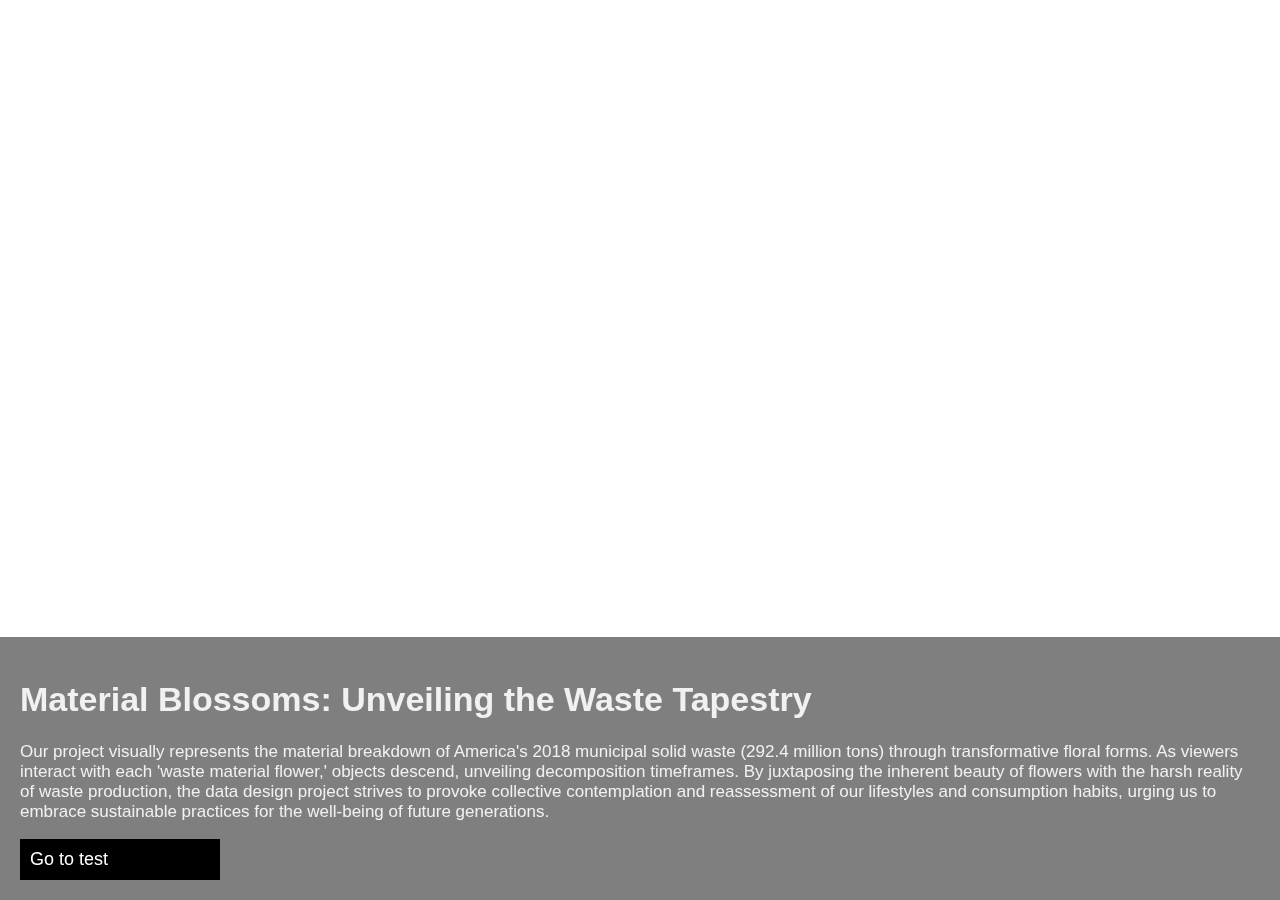
==== index.html @ e3d3fa4c "Add files via upload" ====
<!DOCTYPE html>
<html>
<head>
<meta name="viewport" content="width=device-width, initial-scale=1">
<style>
* {
  box-sizing: border-box;
}

body {
  margin: 0;
  font-family: Arial;
  font-size: 17px;
}

#myVideo {
  position: fixed;
  right: 0;
  bottom: 0;
  min-width: 100%; 
  min-height: 100%;
}

.content {
  position: fixed;
  bottom: 0;
  background: rgba(0, 0, 0, 0.5);
  color: #f1f1f1;
  width: 100%;
  padding: 20px;
}

#myBtn {
  width: 200px;
  font-size: 18px;
  padding: 10px;
  border: none;
  background: #000;
  color: #fff;
  cursor: pointer;
  text-decoration: none; /* This is to remove underline from link */
  display: inline-block; /* This is to keep button-like appearance */
}

#myBtn:hover {
  background: #ddd;
  color: black;
}
</style>
</head>
<body>

<video autoplay muted loop id="myVideo">
  <source src="intro.mp4" type="video/mp4">
  Your browser does not support HTML5 video.
</video>

<div class="content">
  <h1>Material Blossoms: Unveiling the Waste Tapestry</h1>
  <p>Our project visually represents the material breakdown of America's 2018 municipal solid waste (292.4 million tons) through transformative floral forms. As viewers interact with each 'waste material flower,' objects descend, unveiling decomposition timeframes. By juxtaposing the inherent beauty of flowers with the harsh reality of waste production, the data design project strives to provoke collective contemplation and reassessment of our lifestyles and consumption habits, urging us to embrace sustainable practices for the well-being of future generations.</p>
  <a id="myBtn" href="test.html">Go to test</a>
</div>

<script>
var video = document.getElementById("myVideo");

// There is no need for the previous JavaScript code as it was related to the button's play/pause functionality
</script>

</body>
</html>
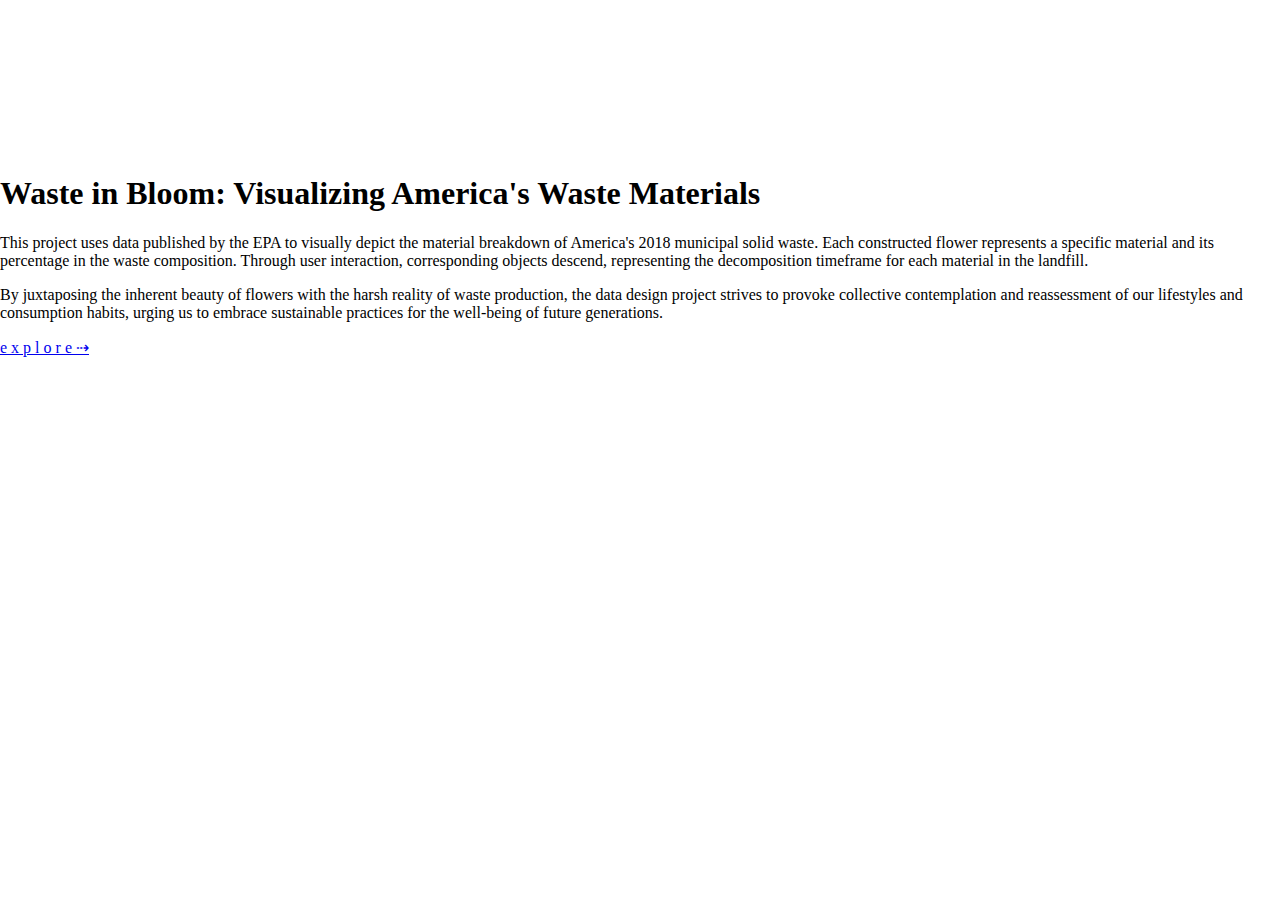
==== commit 66d3d4f7: "index.html" ====
--- a/index.html
+++ b/index.html
@@ -2,51 +2,8 @@
 <html>
 <head>
 <meta name="viewport" content="width=device-width, initial-scale=1">
-<style>
-* {
-  box-sizing: border-box;
-}
-
-body {
-  margin: 0;
-  font-family: Arial;
-  font-size: 17px;
-}
-
-#myVideo {
-  position: fixed;
-  right: 0;
-  bottom: 0;
-  min-width: 100%; 
-  min-height: 100%;
-}
-
-.content {
-  position: fixed;
-  bottom: 0;
-  background: rgba(0, 0, 0, 0.5);
-  color: #f1f1f1;
-  width: 100%;
-  padding: 20px;
-}
-
-#myBtn {
-  width: 200px;
-  font-size: 18px;
-  padding: 10px;
-  border: none;
-  background: #000;
-  color: #fff;
-  cursor: pointer;
-  text-decoration: none; /* This is to remove underline from link */
-  display: inline-block; /* This is to keep button-like appearance */
-}
-
-#myBtn:hover {
-  background: #ddd;
-  color: black;
-}
-</style>
+<link href="https://fonts.googleapis.com/css2?family=Poppins:wght@400;500;700&display=swap" rel="stylesheet">
+<link rel="stylesheet" href="style.css">  
 </head>
 <body>
 
@@ -56,10 +13,20 @@
 </video>
 
 <div class="content">
-  <h1>Material Blossoms: Unveiling the Waste Tapestry</h1>
-  <p>Our project visually represents the material breakdown of America's 2018 municipal solid waste (292.4 million tons) through transformative floral forms. As viewers interact with each 'waste material flower,' objects descend, unveiling decomposition timeframes. By juxtaposing the inherent beauty of flowers with the harsh reality of waste production, the data design project strives to provoke collective contemplation and reassessment of our lifestyles and consumption habits, urging us to embrace sustainable practices for the well-being of future generations.</p>
-  <a id="myBtn" href="test.html">Go to test</a>
+  <h1>Waste in Bloom: Visualizing America's Waste Materials</h1>
+  <div class="columns">
+    <div class="column left">
+      <p>This project uses data published by the EPA to visually depict the material breakdown of America's 2018 municipal solid waste. Each constructed flower represents a specific material and its percentage in the waste composition. Through user interaction, corresponding objects descend, representing the decomposition timeframe for each material in the landfill.</p>
+	<p>By juxtaposing the inherent beauty of flowers with the harsh reality of waste production, the data design project strives to provoke collective contemplation and reassessment of our lifestyles and consumption habits, urging us to embrace sustainable practices for the well-being of future generations.</p>
+    </div>
+    <div class="column right">
+        <a id="myBtn" href="test.html">e x p l o r e &#8674;</a></div>
+    </div>
+  </div>
+
+
 </div>
+
 
 <script>
 var video = document.getElementById("myVideo");
--- a/style.css
+++ b/style.css
@@ -0,0 +1,4 @@
+@charset "UTF-8";
+/* CSS Document */
+
+body{margin:0;overflow:hidden}
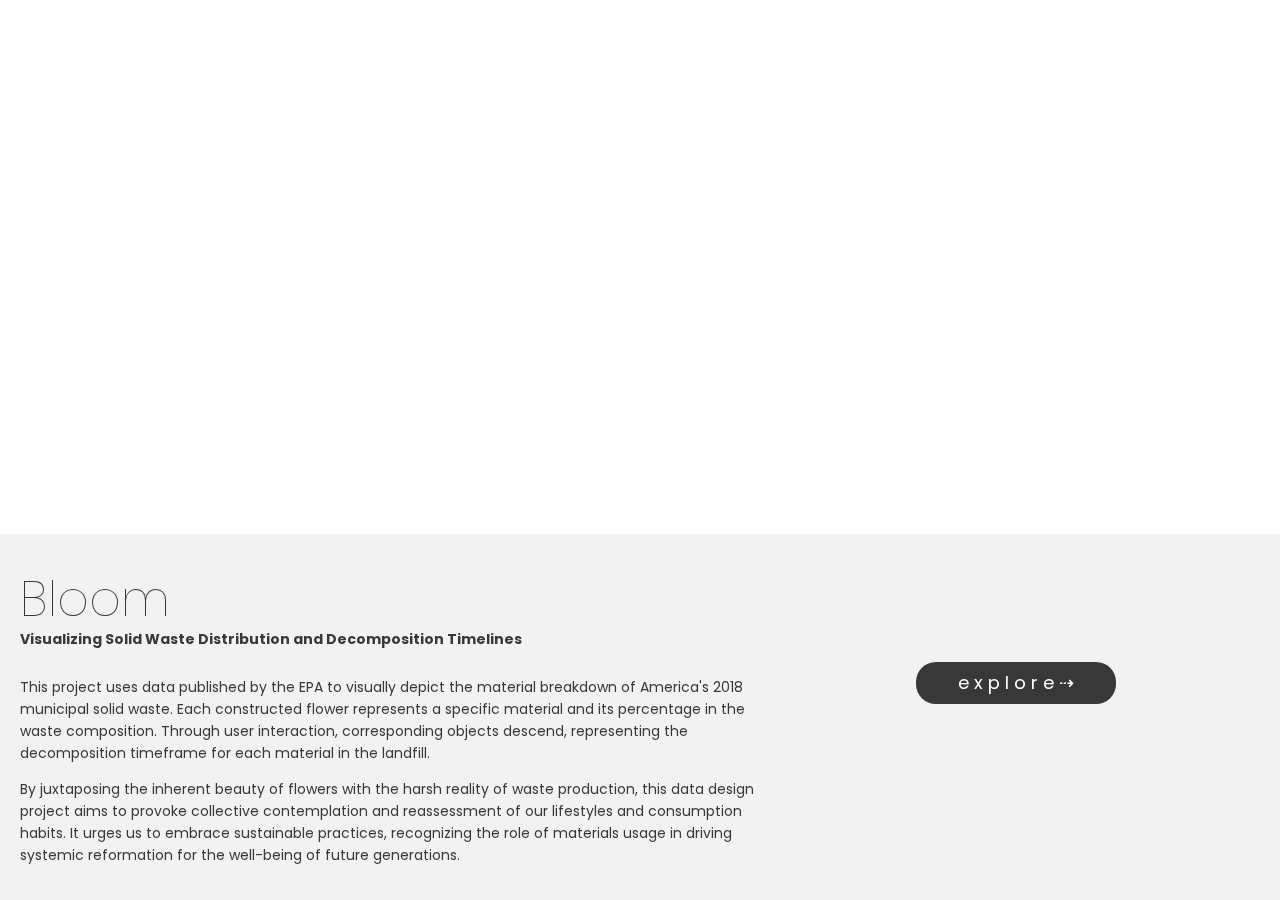
==== commit bf5ea8ad: "index.html" ====
--- a/index.html
+++ b/index.html
@@ -2,7 +2,9 @@
 <html>
 <head>
 <meta name="viewport" content="width=device-width, initial-scale=1">
-<link href="https://fonts.googleapis.com/css2?family=Poppins:wght@400;500;700&display=swap" rel="stylesheet">
+<title>Bloom: Visualizing Solid Waste Distribution and Decomposition Timelines</title>
+<meta name = "keywords" content = "solid waste, America waste disposal, decomposition, decompostion timeline, biodegrade, data visualization" />
+<link href="https://fonts.googleapis.com/css2?family=Inconsolata&family=Poppins:wght@100;400;700;900&display=swap" rel="stylesheet">
 <link rel="stylesheet" href="style.css">  
 </head>
 <body>
@@ -13,11 +15,12 @@
 </video>
 
 <div class="content">
-  <h1>Waste in Bloom: Visualizing America's Waste Materials</h1>
+	<h1>Bloom</h1>
+	<h2>Visualizing Solid Waste Distribution and Decomposition Timelines</h2>
   <div class="columns">
     <div class="column left">
       <p>This project uses data published by the EPA to visually depict the material breakdown of America's 2018 municipal solid waste. Each constructed flower represents a specific material and its percentage in the waste composition. Through user interaction, corresponding objects descend, representing the decomposition timeframe for each material in the landfill.</p>
-	<p>By juxtaposing the inherent beauty of flowers with the harsh reality of waste production, the data design project strives to provoke collective contemplation and reassessment of our lifestyles and consumption habits, urging us to embrace sustainable practices for the well-being of future generations.</p>
+	<p>By juxtaposing the inherent beauty of flowers with the harsh reality of waste production, this data design project aims to provoke collective contemplation and reassessment of our lifestyles and consumption habits. It urges us to embrace sustainable practices, recognizing the role of materials usage in driving systemic reformation for the well-being of future generations.</p>
     </div>
     <div class="column right">
         <a id="myBtn" href="test.html">e x p l o r e &#8674;</a></div>
--- a/style.css
+++ b/style.css
@@ -1,4 +1,79 @@
-@charset "UTF-8";
+{
+  box-sizing: border-box;
+}
+
+body {
+  margin: 0;
+  overflow:hidden
+
+}
+
+
+#myVideo {
+  position: fixed;
+  right: 0;
+  bottom: 0;
+  min-width: 100%; 
+  min-height: 100%;
+}
+
+.content {
+  position: fixed;
+  bottom: 0;
+  background: rgba(0, 0, 0, 0.05);
+  font-family: 'Poppins', sans-serif;
+	font-weight: 400;
+  font-size: 14px;
+	line-height: 22px;
+  color: #383838;
+  width: 100%;
+  padding: 20px;
+}
+
+h1 {
+	font-weight: 100;
+	font-family: 'Poppins', sans-serif;
+	font-size: 50px
+}
+h2 {
+	margin-top: -15px;
+	font-weight: 700;
+	font-family: 'Poppins', sans-serif;
+	font-size: 14px
+}
+.columns {
+  display: flex;
+  justify-content: space-between;
+}
+
+.column.left {
+  width: 60%;
+}
+
+.column.right {
+  width: 30%;
+}
+
+
+
+#myBtn {
+  width: 180px;
+  font-size: 18px;
+  padding: 10px;
+  border: none;
+  background: #383838;
+  color: #fff;
+  cursor: pointer;
+	text-align: center;
+  text-decoration: none; /* This is to remove underline from link */
+  display: inline-block; /* This is to keep button-like appearance */
+  border-radius: 20px; /* This makes the corners rounded */
+}
+
+#myBtn:hover {
+  background: #fff;
+  color: black;
+}@charset "UTF-8";
 /* CSS Document */
 
-body{margin:0;overflow:hidden}
+
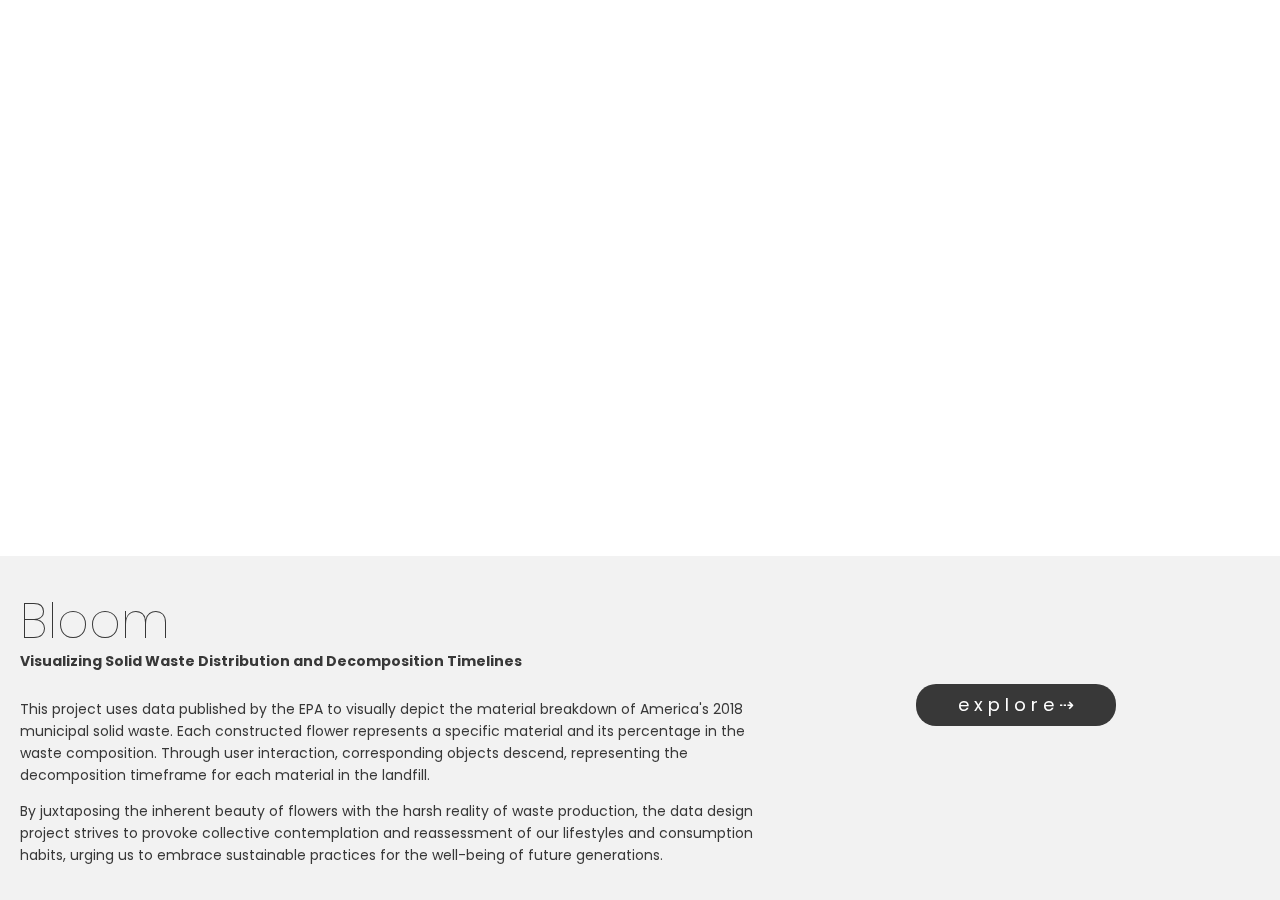
==== commit 4a9837c0: "Add files via upload" ====
--- a/index.html
+++ b/index.html
@@ -20,10 +20,10 @@
   <div class="columns">
     <div class="column left">
       <p>This project uses data published by the EPA to visually depict the material breakdown of America's 2018 municipal solid waste. Each constructed flower represents a specific material and its percentage in the waste composition. Through user interaction, corresponding objects descend, representing the decomposition timeframe for each material in the landfill.</p>
-	<p>By juxtaposing the inherent beauty of flowers with the harsh reality of waste production, this data design project aims to provoke collective contemplation and reassessment of our lifestyles and consumption habits. It urges us to embrace sustainable practices, recognizing the role of materials usage in driving systemic reformation for the well-being of future generations.</p>
+		<p>By juxtaposing the inherent beauty of flowers with the harsh reality of waste production, the data design project strives to provoke collective contemplation and reassessment of our lifestyles and consumption habits, urging us to embrace sustainable practices for the well-being of future generations.</p>
     </div>
     <div class="column right">
-        <a id="myBtn" href="test.html">e x p l o r e &#8674;</a></div>
+        <a id="myBtn" href="interact.html">e x p l o r e &#8674;</a></div>
     </div>
   </div>
 
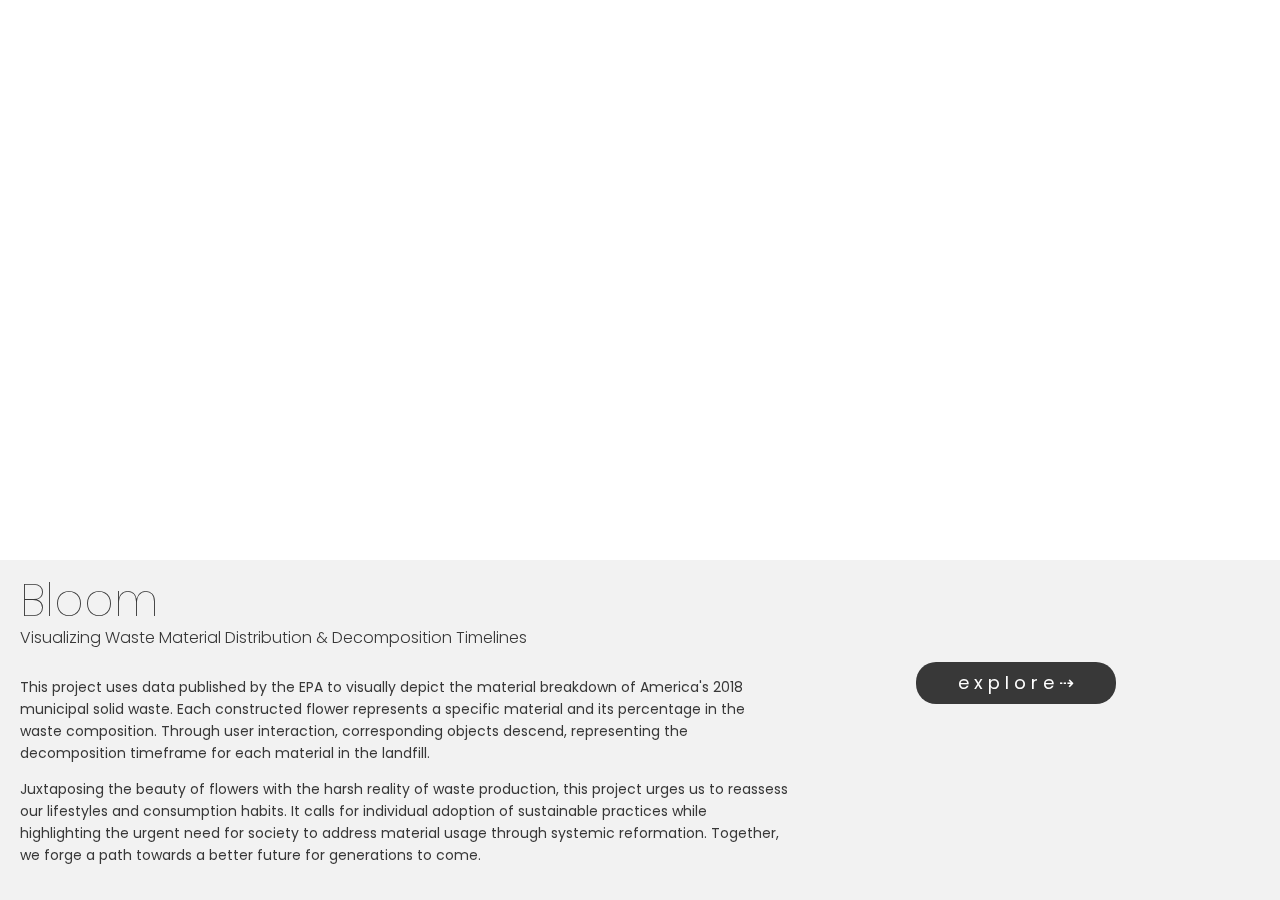
==== commit bbd11473: "index.html" ====
--- a/index.html
+++ b/index.html
@@ -2,9 +2,9 @@
 <html>
 <head>
 <meta name="viewport" content="width=device-width, initial-scale=1">
-<title>Bloom: Visualizing Solid Waste Distribution and Decomposition Timelines</title>
+<title>Bloom: Visualizing Waste Material Distribution and Decomposition Timelines</title>
 <meta name = "keywords" content = "solid waste, America waste disposal, decomposition, decompostion timeline, biodegrade, data visualization" />
-<link href="https://fonts.googleapis.com/css2?family=Inconsolata&family=Poppins:wght@100;400;700;900&display=swap" rel="stylesheet">
+<link href="https://fonts.googleapis.com/css2?family=Inconsolata&family=Poppins:wght@300;600&display=swap" rel="stylesheet">
 <link rel="stylesheet" href="style.css">  
 </head>
 <body>
@@ -16,11 +16,11 @@
 
 <div class="content">
 	<h1>Bloom</h1>
-	<h2>Visualizing Solid Waste Distribution and Decomposition Timelines</h2>
+	<h2>Visualizing Waste Material Distribution &amp; Decomposition Timelines</h2>
   <div class="columns">
     <div class="column left">
       <p>This project uses data published by the EPA to visually depict the material breakdown of America's 2018 municipal solid waste. Each constructed flower represents a specific material and its percentage in the waste composition. Through user interaction, corresponding objects descend, representing the decomposition timeframe for each material in the landfill.</p>
-		<p>By juxtaposing the inherent beauty of flowers with the harsh reality of waste production, the data design project strives to provoke collective contemplation and reassessment of our lifestyles and consumption habits, urging us to embrace sustainable practices for the well-being of future generations.</p>
+		<p>Juxtaposing the beauty of flowers with the harsh reality of waste production, this project urges us to reassess our lifestyles and consumption habits. It calls for individual adoption of sustainable practices while highlighting the urgent need for society to address material usage through systemic reformation. Together, we forge a path towards a better future for generations to come.</p>
     </div>
     <div class="column right">
         <a id="myBtn" href="interact.html">e x p l o r e &#8674;</a></div>
--- a/style.css
+++ b/style.css
@@ -31,15 +31,16 @@
 }
 
 h1 {
+	margin-top:10px;
 	font-weight: 100;
 	font-family: 'Poppins', sans-serif;
-	font-size: 50px
+	font-size: 45px
 }
 h2 {
 	margin-top: -15px;
-	font-weight: 700;
+	font-weight: 300;
 	font-family: 'Poppins', sans-serif;
-	font-size: 14px
+	font-size: 16px
 }
 .columns {
   display: flex;
@@ -76,4 +77,14 @@
 }@charset "UTF-8";
 /* CSS Document */
 
-
+button:hover {
+  background-color: #fff; 
+}
+.back-button {
+  border: none;
+  background-color: transparent;
+  color: #666;
+}
+.back-button:hover {
+	background-color: #E1E1E1; 
+}
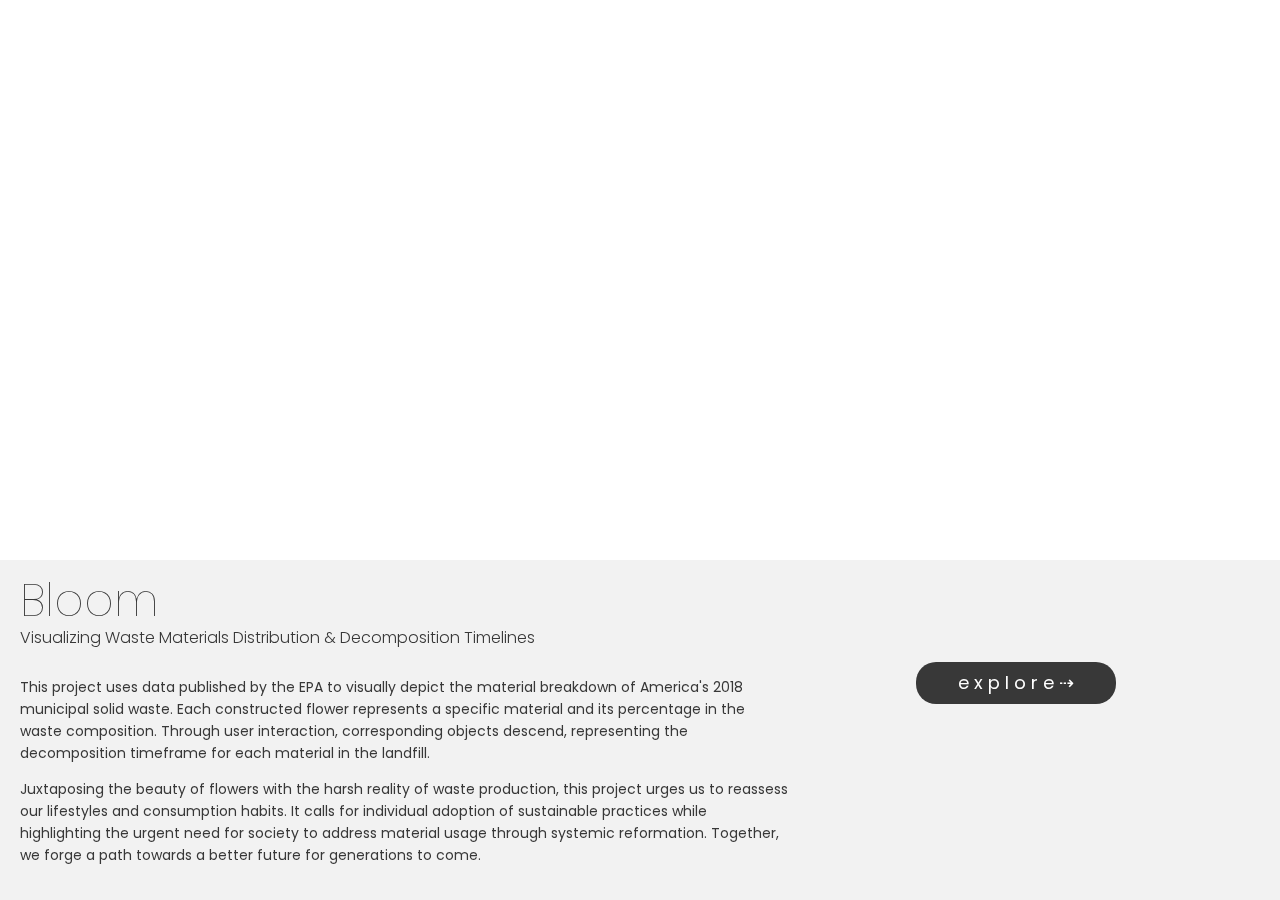
==== commit 016b3ed3: "index.html" ====
--- a/index.html
+++ b/index.html
@@ -2,8 +2,8 @@
 <html>
 <head>
 <meta name="viewport" content="width=device-width, initial-scale=1">
-<title>Bloom: Visualizing Waste Material Distribution and Decomposition Timelines</title>
-<meta name = "keywords" content = "solid waste, America waste disposal, decomposition, decompostion timeline, biodegrade, data visualization" />
+<title>Bloom: Visualizing Waste Materials Distribution and Decomposition Timelines</title>
+<meta name = "keywords" content = "solid waste, America waste disposal, waste materials, decomposition, decompostion timeline, biodegrade, data visualization" />
 <link href="https://fonts.googleapis.com/css2?family=Inconsolata&family=Poppins:wght@300;600&display=swap" rel="stylesheet">
 <link rel="stylesheet" href="style.css">  
 </head>
@@ -16,11 +16,11 @@
 
 <div class="content">
 	<h1>Bloom</h1>
-	<h2>Visualizing Waste Material Distribution &amp; Decomposition Timelines</h2>
+	<h2>Visualizing Waste Materials Distribution &amp; Decomposition Timelines</h2>
   <div class="columns">
     <div class="column left">
       <p>This project uses data published by the EPA to visually depict the material breakdown of America's 2018 municipal solid waste. Each constructed flower represents a specific material and its percentage in the waste composition. Through user interaction, corresponding objects descend, representing the decomposition timeframe for each material in the landfill.</p>
-		<p>Juxtaposing the beauty of flowers with the harsh reality of waste production, this project urges us to reassess our lifestyles and consumption habits. It calls for individual adoption of sustainable practices while highlighting the urgent need for society to address material usage through systemic reformation. Together, we forge a path towards a better future for generations to come.</p>
+    	<p>Juxtaposing the beauty of flowers with the harsh reality of waste production, this project urges us to reassess our lifestyles and consumption habits. It calls for individual adoption of sustainable practices while highlighting the urgent need for society to address material usage through systemic reformation. Together, we forge a path towards a better future for generations to come.</p>
     </div>
     <div class="column right">
         <a id="myBtn" href="interact.html">e x p l o r e &#8674;</a></div>
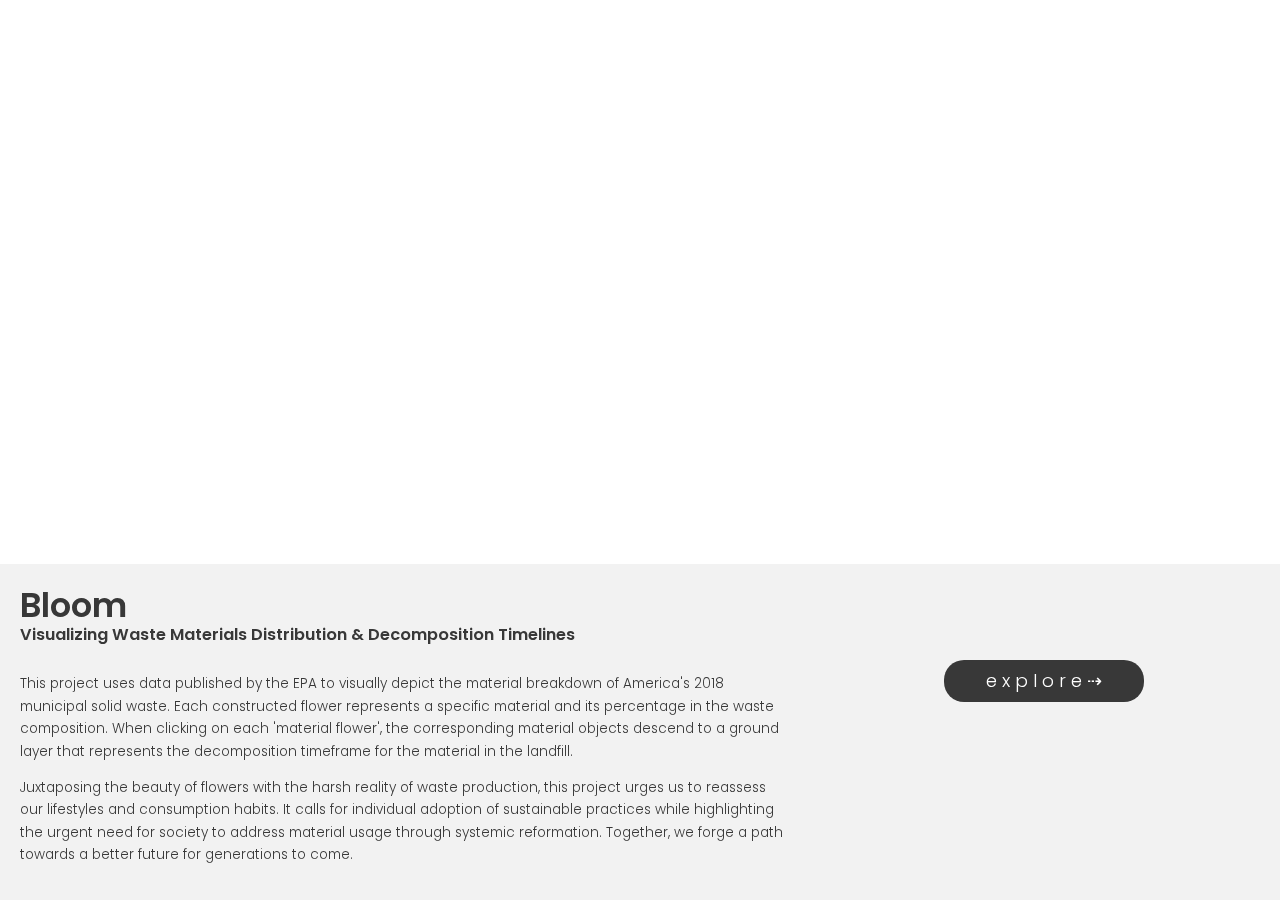
==== commit 48664524: "Add files via upload" ====
--- a/index.html
+++ b/index.html
@@ -19,7 +19,7 @@
 	<h2>Visualizing Waste Materials Distribution &amp; Decomposition Timelines</h2>
   <div class="columns">
     <div class="column left">
-      <p>This project uses data published by the EPA to visually depict the material breakdown of America's 2018 municipal solid waste. Each constructed flower represents a specific material and its percentage in the waste composition. Through user interaction, corresponding objects descend, representing the decomposition timeframe for each material in the landfill.</p>
+      <p>This project uses data published by the EPA to visually depict the material breakdown of America's 2018 municipal solid waste. Each constructed flower represents a specific material and its percentage in the waste composition. When clicking on each 'material flower', the corresponding material objects descend to a ground layer that represents the decomposition timeframe for the material in the landfill.</p>
     	<p>Juxtaposing the beauty of flowers with the harsh reality of waste production, this project urges us to reassess our lifestyles and consumption habits. It calls for individual adoption of sustainable practices while highlighting the urgent need for society to address material usage through systemic reformation. Together, we forge a path towards a better future for generations to come.</p>
     </div>
     <div class="column right">
@@ -33,8 +33,6 @@
 
 <script>
 var video = document.getElementById("myVideo");
-
-// There is no need for the previous JavaScript code as it was related to the button's play/pause functionality
 </script>
 
 </body>
--- a/style.css
+++ b/style.css
@@ -22,40 +22,56 @@
   bottom: 0;
   background: rgba(0, 0, 0, 0.05);
   font-family: 'Poppins', sans-serif;
-	font-weight: 400;
-  font-size: 14px;
-	line-height: 22px;
+  font-weight: 300;
+  font-size: 0.85em;
+  line-height: 1.65em;
   color: #383838;
   width: 100%;
   padding: 20px;
+
 }
 
 h1 {
 	margin-top:10px;
-	font-weight: 100;
+	font-weight: 600;
 	font-family: 'Poppins', sans-serif;
-	font-size: 45px
+	font-size: 2.5em
 }
 h2 {
 	margin-top: -15px;
-	font-weight: 300;
+	font-weight: 600;
 	font-family: 'Poppins', sans-serif;
-	font-size: 16px
+	font-size: 1.2em
 }
+
 .columns {
   display: flex;
-  justify-content: space-between;
+  flex-direction: row;
 }
 
-.column.left {
+.column {
+  padding: 0;
+}
+
+.left {
   width: 60%;
 }
 
-.column.right {
-  width: 30%;
+.right {
+  width: 40%;
+	text-align: center;
 }
 
+@media screen and (max-width: 768px) {
+  .columns {
+    flex-direction: column;
+  }
 
+  .left, .right {
+    width: 90%;
+	
+  }
+}
 
 #myBtn {
   width: 180px;
@@ -65,26 +81,64 @@
   background: #383838;
   color: #fff;
   cursor: pointer;
-	text-align: center;
+  text-align: center;
   text-decoration: none; /* This is to remove underline from link */
   display: inline-block; /* This is to keep button-like appearance */
   border-radius: 20px; /* This makes the corners rounded */
+	
 }
 
 #myBtn:hover {
   background: #fff;
   color: black;
+	
 }@charset "UTF-8";
 /* CSS Document */
 
 button:hover {
   background-color: #fff; 
+	cursor: pointer;
 }
 .back-button {
   border: none;
   background-color: transparent;
   color: #666;
+	cursor: pointer;
 }
 .back-button:hover {
 	background-color: #E1E1E1; 
 }
+
+
+.my-class, .my-class::before {
+  content: " ";
+ margin: 0;
+  width: 40px;
+  height: 40px;
+  border-radius: 50%;
+  margin:-10;
+  transition: all 0s;
+	background-color: transparent;
+	cursor: pointer;
+ 
+}
+
+.my-class::before {
+  animation: mymove 2s infinite;
+  position: absolute;
+  background-color:  rgba(192,177,28,0.7);
+	
+}
+
+@-webkit-keyframes mymove {
+  50%   {
+    transform: scale(2);
+    opacity: 0
+  }
+  100%   {
+    transform: scale(2);
+    opacity: 0
+  }
+}
+
+
